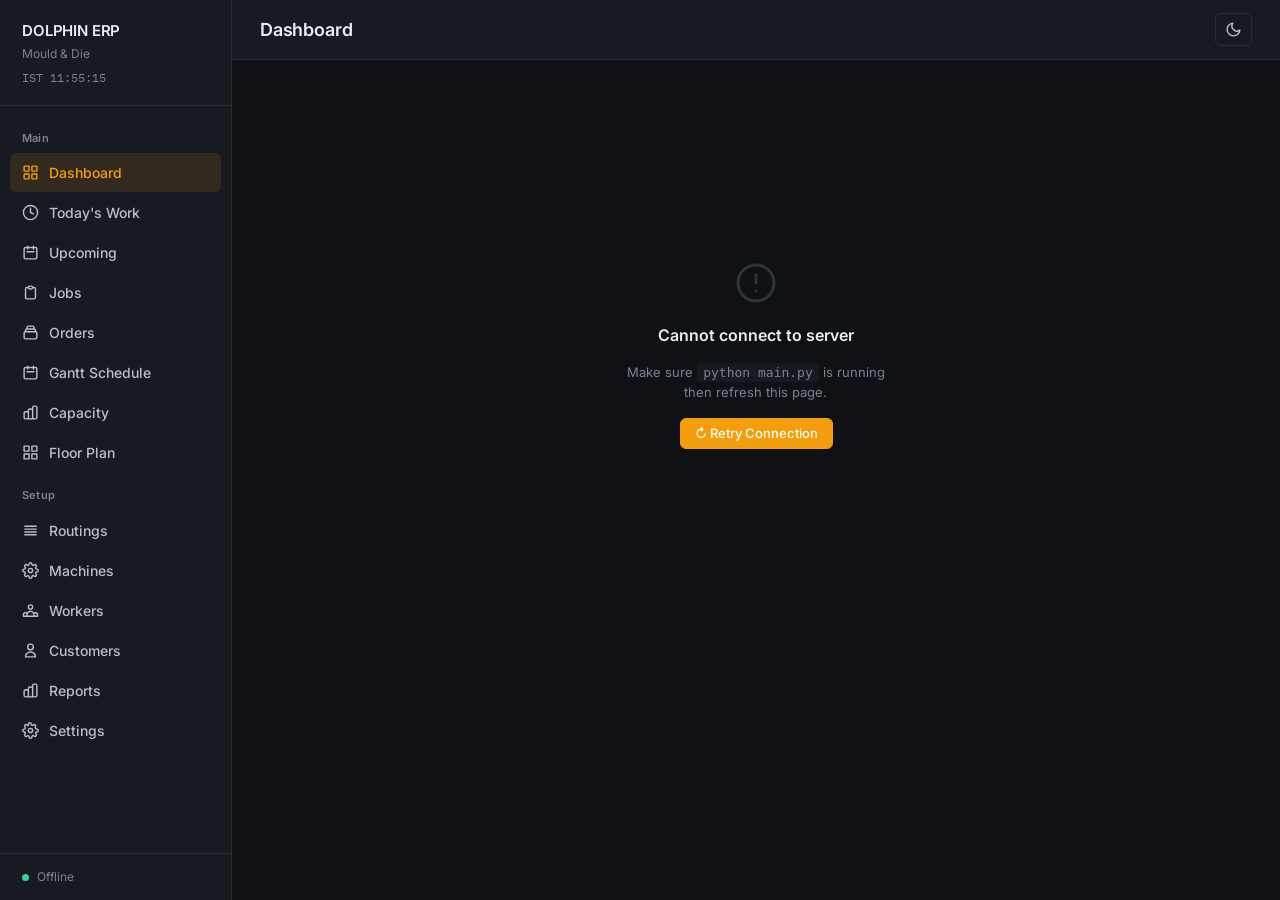
==== dolphin/index.html @ ac8200f9 "Updated app to multi files" ====
<!DOCTYPE html>
<html lang="en" data-theme="dark">
<head>
<meta charset="UTF-8">
<meta name="viewport" content="width=device-width, initial-scale=1.0, viewport-fit=cover">
<title>Dolphin ERP</title>
<script>
(function(){
  try {
    var p = JSON.parse(localStorage.getItem("dolphin-prefs") || "null");
    if (!p) { var t = localStorage.getItem("dolphin-theme"); if (t) p = {theme:t}; }
    if (p) {
      if (p.theme)     document.documentElement.setAttribute("data-theme", p.theme);
      if (p.fontScale) document.documentElement.setAttribute("data-font-scale", p.fontScale);
      if (p.density)   document.documentElement.setAttribute("data-density", p.density);
    }
  } catch(e) {}
})();
</script>
<link rel="preconnect" href="https://fonts.googleapis.com">
<link href="https://fonts.googleapis.com/css2?family=IBM+Plex+Mono:wght@400;500;600&family=Inter:wght@400;500;600;700&display=swap" rel="stylesheet">
<link rel="stylesheet" href="css/app.css">
</head>
<body>

<aside class="sidebar">
  <div class="logo">
    <div class="logo-title">DOLPHIN ERP</div>
    <div class="logo-sub">Mould &amp; Die</div>
    <div class="logo-tz" id="istClock">IST --:--:--</div>
  </div>
  <nav>
    <div class="nav-group">Main</div>
    <div class="nav-item" data-page="dashboard" onclick="navigate('/dashboard')"><svg fill="none" stroke="currentColor" viewBox="0 0 24 24"><rect x="3" y="3" width="7" height="7" rx="1" stroke-width="2"/><rect x="14" y="3" width="7" height="7" rx="1" stroke-width="2"/><rect x="3" y="14" width="7" height="7" rx="1" stroke-width="2"/><rect x="14" y="14" width="7" height="7" rx="1" stroke-width="2"/></svg>Dashboard</div>
    <div class="nav-item" data-page="today" onclick="navigate('/today')"><svg fill="none" stroke="currentColor" viewBox="0 0 24 24"><circle cx="12" cy="12" r="10" stroke-width="2"/><path stroke-linecap="round" stroke-linejoin="round" stroke-width="2" d="M12 6v6l4 2"/></svg>Today's Work</div>
    <div class="nav-item" data-page="upcoming" onclick="navigate('/upcoming')"><svg fill="none" stroke="currentColor" viewBox="0 0 24 24"><path stroke-linecap="round" stroke-linejoin="round" stroke-width="2" d="M8 7V3m8 4V3m-9 8h10M5 21h14a2 2 0 002-2V7a2 2 0 00-2-2H5a2 2 0 00-2 2v12a2 2 0 002 2z"/></svg>Upcoming</div>
    <div class="nav-item" data-page="jobs" onclick="navigate('/jobs')"><svg fill="none" stroke="currentColor" viewBox="0 0 24 24"><path stroke-linecap="round" stroke-linejoin="round" stroke-width="2" d="M9 5H7a2 2 0 00-2 2v12a2 2 0 002 2h10a2 2 0 002-2V7a2 2 0 00-2-2h-2M9 5a2 2 0 002 2h2a2 2 0 002-2M9 5a2 2 0 012-2h2a2 2 0 012 2"/></svg>Jobs</div>
    <div class="nav-item" data-page="orders" onclick="navigate('/orders')"><svg fill="none" stroke="currentColor" viewBox="0 0 24 24"><path stroke-linecap="round" stroke-linejoin="round" stroke-width="2" d="M19 11H5m14 0a2 2 0 012 2v6a2 2 0 01-2 2H5a2 2 0 01-2-2v-6a2 2 0 012-2m14 0V9a2 2 0 00-2-2M5 11V9a2 2 0 012-2m0 0V5a2 2 0 012-2h6a2 2 0 012 2v2M7 7h10"/></svg>Orders</div>
    <div class="nav-item" data-page="schedule" onclick="navigate('/schedule')"><svg fill="none" stroke="currentColor" viewBox="0 0 24 24"><path stroke-linecap="round" stroke-linejoin="round" stroke-width="2" d="M8 7V3m8 4V3m-9 8h10M5 21h14a2 2 0 002-2V7a2 2 0 00-2-2H5a2 2 0 00-2 2v12a2 2 0 002 2z"/></svg>Gantt Schedule</div>
    <div class="nav-item" data-page="capacity" onclick="navigate('/capacity')"><svg fill="none" stroke="currentColor" viewBox="0 0 24 24"><path stroke-linecap="round" stroke-linejoin="round" stroke-width="2" d="M9 19v-6a2 2 0 00-2-2H5a2 2 0 00-2 2v6a2 2 0 002 2h2a2 2 0 002-2zm0 0V9a2 2 0 012-2h2a2 2 0 012 2v10m-6 0a2 2 0 002 2h2a2 2 0 002-2m0 0V5a2 2 0 012-2h2a2 2 0 012 2v14a2 2 0 01-2 2h-2a2 2 0 01-2-2z"/></svg>Capacity</div>
    <div class="nav-item" data-page="floorplan" onclick="navigate('/floorplan')"><svg fill="none" stroke="currentColor" viewBox="0 0 24 24"><path stroke-linecap="round" stroke-linejoin="round" stroke-width="2" d="M3 3h7v7H3zM14 3h7v7h-7zM14 14h7v7h-7zM3 14h7v7H3z"/></svg>Floor Plan</div>
    <div class="nav-group">Setup</div>
    <div class="nav-item" data-page="routings" onclick="navigate('/routings')"><svg fill="none" stroke="currentColor" viewBox="0 0 24 24"><path stroke-linecap="round" stroke-linejoin="round" stroke-width="2" d="M4 6h16M4 10h16M4 14h16M4 18h16"/></svg>Routings</div>
    <div class="nav-item" data-page="machines" onclick="navigate('/machines')"><svg fill="none" stroke="currentColor" viewBox="0 0 24 24"><circle cx="12" cy="12" r="3" stroke-width="2"/><path stroke-linecap="round" stroke-linejoin="round" stroke-width="2" d="M19.4 15a1.65 1.65 0 00.33 1.82l.06.06a2 2 0 010 2.83 2 2 0 01-2.83 0l-.06-.06a1.65 1.65 0 00-1.82-.33 1.65 1.65 0 00-1 1.51V21a2 2 0 01-4 0v-.09A1.65 1.65 0 009 19.4a1.65 1.65 0 00-1.82.33l-.06.06a2 2 0 01-2.83-2.83l.06-.06A1.65 1.65 0 004.68 15a1.65 1.65 0 00-1.51-1H3a2 2 0 010-4h.09A1.65 1.65 0 004.6 9a1.65 1.65 0 00-.33-1.82l-.06-.06a2 2 0 012.83-2.83l.06.06A1.65 1.65 0 009 4.68a1.65 1.65 0 001-1.51V3a2 2 0 014 0v.09a1.65 1.65 0 001 1.51 1.65 1.65 0 001.82-.33l.06-.06a2 2 0 012.83 2.83l-.06.06A1.65 1.65 0 0019.4 9a1.65 1.65 0 001.51 1H21a2 2 0 010 4h-.09a1.65 1.65 0 00-1.51 1z"/></svg>Machines</div>
    <div class="nav-item" data-page="workers" onclick="navigate('/workers')"><svg fill="none" stroke="currentColor" viewBox="0 0 24 24"><path stroke-linecap="round" stroke-linejoin="round" stroke-width="2" d="M17 20h5v-2a3 3 0 00-5.356-1.857M17 20H7m10 0v-2c0-.656-.126-1.283-.356-1.857M7 20H2v-2a3 3 0 015.356-1.857M7 20v-2c0-.656.126-1.283.356-1.857m0 0a5.002 5.002 0 019.288 0M15 7a3 3 0 11-6 0 3 3 0 016 0z"/></svg>Workers</div>
    <div class="nav-item" data-page="customers" onclick="navigate('/customers')"><svg fill="none" stroke="currentColor" viewBox="0 0 24 24"><path stroke-linecap="round" stroke-linejoin="round" stroke-width="2" d="M16 7a4 4 0 11-8 0 4 4 0 018 0zM12 14a7 7 0 00-7 7h14a7 7 0 00-7-7z"/></svg>Customers</div>
    <div class="nav-item" data-page="reports" onclick="navigate('/reports')"><svg fill="none" stroke="currentColor" viewBox="0 0 24 24"><path stroke-linecap="round" stroke-linejoin="round" stroke-width="2" d="M9 19v-6a2 2 0 00-2-2H5a2 2 0 00-2 2v6a2 2 0 002 2h2a2 2 0 002-2zm0 0V9a2 2 0 012-2h2a2 2 0 012 2v10m-6 0a2 2 0 002 2h2a2 2 0 002-2m0 0V5a2 2 0 012-2h2a2 2 0 012 2v14a2 2 0 01-2 2h-2a2 2 0 01-2-2z"/></svg>Reports</div>
    <div class="nav-item" data-page="settings" onclick="navigate('/settings')"><svg fill="none" stroke="currentColor" viewBox="0 0 24 24"><circle cx="12" cy="12" r="3" stroke-width="2"/><path stroke-linecap="round" stroke-linejoin="round" stroke-width="2" d="M19.4 15a1.65 1.65 0 00.33 1.82l.06.06a2 2 0 01-2.83 2.83l-.06-.06a1.65 1.65 0 00-1.82-.33 1.65 1.65 0 00-1 1.51V21a2 2 0 01-4 0v-.09A1.65 1.65 0 009 19.4a1.65 1.65 0 00-1.82.33l-.06.06a2 2 0 01-2.83-2.83l.06-.06A1.65 1.65 0 004.68 15a1.65 1.65 0 00-1.51-1H3a2 2 0 010-4h.09A1.65 1.65 0 004.6 9a1.65 1.65 0 00-.33-1.82l-.06-.06a2 2 0 012.83-2.83l.06.06A1.65 1.65 0 009 4.68V3a2 2 0 014 0v.09a1.65 1.65 0 001 1.51 1.65 1.65 0 001.82-.33l.06-.06a2 2 0 012.83 2.83l-.06.06A1.65 1.65 0 0019.4 9a1.65 1.65 0 001.51 1H21a2 2 0 010 4h-.09a1.65 1.65 0 00-1.51 1z"/></svg>Settings</div>
  </nav>
  <div class="sidebar-foot">
    <div class="status-row"><span class="dot" id="statusDot"></span><span id="serverStatus">Connecting...</span></div>
  </div>
</aside>

<main class="main">
  <div class="topbar">
    <div style="display:flex;align-items:center;min-width:0;gap:4px">
      <button class="menu-btn" id="menuBtn" aria-label="Open menu">
        <svg fill="none" stroke="currentColor" viewBox="0 0 24 24"><path stroke-linecap="round" stroke-linejoin="round" stroke-width="2" d="M4 6h16M4 12h16M4 18h16"/></svg>
      </button>
      <div class="topbar-title" id="pageTitle">Dashboard</div>
    </div>
    <div style="display:flex;align-items:center;gap:8px;flex-shrink:0">
      <div class="topbar-actions" id="topbarActions"></div>
      <button class="theme-toggle" id="themeToggle" aria-label="Toggle theme">
        <svg id="themeIconSun" fill="none" stroke="currentColor" viewBox="0 0 24 24" style="display:none"><circle cx="12" cy="12" r="4" stroke-width="2"/><path stroke-linecap="round" stroke-width="2" d="M12 2v2M12 20v2M4.93 4.93l1.41 1.41M17.66 17.66l1.41 1.41M2 12h2M20 12h2M4.93 19.07l1.41-1.41M17.66 6.34l1.41-1.41"/></svg>
        <svg id="themeIconMoon" fill="none" stroke="currentColor" viewBox="0 0 24 24"><path stroke-linecap="round" stroke-linejoin="round" stroke-width="2" d="M21 12.79A9 9 0 1 1 11.21 3 7 7 0 0 0 21 12.79z"/></svg>
      </button>
    </div>
  </div>
  <div class="content" id="content"><div class="page-loading"><div class="spinner"></div></div></div>
</main>

<nav id="bottomNav"></nav>
<div class="sidebar-backdrop" id="sidebarBackdrop"></div>

<div class="modal-overlay" id="modalOverlay">
  <div class="modal" id="modal">
    <div class="modal-hdr"><div class="modal-title" id="modalTitle"></div><button class="modal-close" onclick="closeModal()">&#x2715;</button></div>
    <div class="modal-body" id="modalBody"></div>
    <div class="modal-footer" id="modalFooter"></div>
  </div>
</div>

<div class="confirm-overlay" id="confirmOverlay">
  <div class="confirm-box">
    <div class="confirm-msg" id="confirmMsg"></div>
    <div class="confirm-actions">
      <button class="btn btn-ghost" onclick="confirmResolve(false)">Cancel</button>
      <button class="btn btn-danger" id="confirmOkBtn" onclick="confirmResolve(true)">Delete</button>
    </div>
  </div>
</div>

<div id="toast"></div>

<!-- Foundation -->
<script src="js/api.js"></script>
<script src="js/utils.js"></script>
<script src="js/router.js"></script>

<!-- Pages -->
<script src="js/pages/dashboard.js"></script>
<script src="js/pages/today.js"></script>
<script src="js/pages/upcoming.js"></script>
<script src="js/pages/jobs.js"></script>
<script src="js/pages/orders.js"></script>
<script src="js/pages/schedule.js"></script>
<script src="js/pages/capacity.js"></script>
<script src="js/pages/floorplan.js"></script>
<script src="js/pages/routings.js"></script>
<script src="js/pages/machines.js"></script>
<script src="js/pages/workers.js"></script>
<script src="js/pages/customers.js"></script>
<script src="js/pages/reports.js"></script>
<script src="js/pages/settings.js"></script>
<script src="js/pages/routing_stats.js"></script>

<!-- Full-page editors -->
<script src="js/editors/routing_editor.js"></script>
<script src="js/editors/order_editor.js"></script>

<!-- App bootstrap (last) -->
<script src="js/app.js"></script>

</body>
</html>
---- dolphin/css/app.css ----
/* Dolphin ERP — Main Stylesheet
   Extracted from index.html for cleaner file structure
*/
/* ============================================================
   DOLPHIN ERP — Design system
   Light + dark themes, balanced density, accessible sizing.
   Toggle via [data-theme="light"|"dark"] on <html>.
   ============================================================ */

/* DARK (default) */
:root,
:root[data-theme="dark"]{
  --bg:#0f1115;
  --surface:#171a21;
  --card:#1c2029;
  --card-hover:#222732;
  --border:#262b36;
  --border-strong:#363c4a;
  --text:#e9ecf3;
  --text-soft:#b9bfcd;
  --muted:#7a8295;
  --accent:#f59e0b;
  --accent-soft:rgba(245,158,11,.12);
  --accent-hover:#fbbf24;
  --green:#34d399;
  --green-soft:rgba(52,211,153,.12);
  --red:#f87171;
  --red-soft:rgba(248,113,113,.12);
  --amber:#fbbf24;
  --amber-soft:rgba(251,191,36,.12);
  --shadow-sm:0 1px 2px rgba(0,0,0,.3);
  --shadow-md:0 4px 12px rgba(0,0,0,.35);
  --shadow-lg:0 16px 40px rgba(0,0,0,.55);
  --row-hover:rgba(255,255,255,.03);
}

/* LIGHT */
:root[data-theme="light"]{
  --bg:#f6f7f9;
  --surface:#ffffff;
  --card:#ffffff;
  --card-hover:#f7f8fa;
  --border:#e5e7eb;
  --border-strong:#d1d5db;
  --text:#1d2128;
  --text-soft:#3f4654;
  --muted:#7a8295;
  --accent:#d97706;
  --accent-soft:rgba(217,119,6,.10);
  --accent-hover:#b45309;
  --green:#059669;
  --green-soft:rgba(5,150,105,.10);
  --red:#dc2626;
  --red-soft:rgba(220,38,38,.08);
  --amber:#d97706;
  --amber-soft:rgba(217,119,6,.10);
  --shadow-sm:0 1px 2px rgba(15,23,42,.04);
  --shadow-md:0 4px 12px rgba(15,23,42,.06);
  --shadow-lg:0 16px 40px rgba(15,23,42,.12);
  --row-hover:rgba(15,23,42,.025);
}

/* Common */
:root{
  --mono:'IBM Plex Mono',ui-monospace,SFMono-Regular,Menlo,monospace;
  --sans:-apple-system,BlinkMacSystemFont,'Inter','IBM Plex Sans',
         'Segoe UI',Roboto,sans-serif;
  --r-sm:6px; --r-md:8px; --r-lg:10px; --r-xl:14px;
  /* User-adjustable scaling (overridable via [data-font-scale] / [data-density]) */
  --fs-scale:1;          /* font size multiplier */
  --sp-scale:1;          /* spacing/padding multiplier */
  --fs-base:15px;        /* base font, scaled below */
  /* Aliases for legacy class names that still reference these */
  --accent2:var(--accent);
  --orange:var(--accent);
  --purple:var(--accent);
  --border2:var(--border-strong);
}
:root[data-font-scale="small"]   { --fs-scale:.92 }
:root[data-font-scale="default"] { --fs-scale:1 }
:root[data-font-scale="large"]   { --fs-scale:1.10 }
:root[data-font-scale="xlarge"]  { --fs-scale:1.22 }
:root[data-density="compact"]    { --sp-scale:.85 }
:root[data-density="comfortable"]{ --sp-scale:1 }
:root[data-density="spacious"]   { --sp-scale:1.18 }

*{box-sizing:border-box;margin:0;padding:0}
html,body{height:100%}
body{
  background:var(--bg);
  color:var(--text);
  font-family:var(--sans);
  font-size:calc(var(--fs-base) * var(--fs-scale));
  line-height:1.5;
  min-height:100vh;
  display:flex;
  -webkit-font-smoothing:antialiased;
  -moz-osx-font-smoothing:grayscale;
  text-rendering:optimizeLegibility;
}
/* ===================== SIDEBAR ===================== */
.sidebar{
  width:232px;min-height:100vh;
  background:var(--surface);border-right:1px solid var(--border);
  display:flex;flex-direction:column;
  position:fixed;top:0;left:0;bottom:0;z-index:100;
  transition:transform .22s ease;
}
.logo{padding:20px 22px 18px;border-bottom:1px solid var(--border)}
.logo-title{font-family:var(--sans);font-size:15px;font-weight:600;color:var(--text);letter-spacing:-.01em}
.logo-sub{font-size:12px;color:var(--muted);margin-top:2px}
.logo-tz{font-size:12px;color:var(--muted);font-family:var(--mono);margin-top:6px}
nav{padding:10px 10px;flex:1;overflow-y:auto}
.nav-group{
  font-size:11px;font-weight:600;color:var(--muted);
  padding:14px 12px 6px;letter-spacing:.02em;
}
.nav-item{
  display:flex;align-items:center;gap:10px;
  padding:9px 12px;margin:1px 0;border-radius:var(--r-sm);
  cursor:pointer;color:var(--text-soft);
  transition:background .15s, color .15s;
  font-size:14px;font-weight:500;user-select:none;
  border-left:none;
}
.nav-item:hover{background:var(--row-hover);color:var(--text)}
.nav-item.active{background:var(--accent-soft);color:var(--accent)}
.nav-item svg{width:17px;height:17px;flex-shrink:0;stroke-width:1.8}
.sidebar-foot{padding:14px 22px;border-top:1px solid var(--border);flex-shrink:0}
.status-row{display:flex;align-items:center;gap:8px;font-size:12px;color:var(--muted)}
.dot{width:7px;height:7px;border-radius:50%;background:var(--green);animation:pulse 2s infinite}
@keyframes pulse{0%,100%{opacity:1}50%{opacity:.4}}

/* Hamburger (mobile only) */
.menu-btn{
  display:none;background:none;border:none;color:var(--text);
  padding:8px;border-radius:var(--r-sm);cursor:pointer;margin-right:4px;
}
.menu-btn:hover{background:var(--row-hover)}
.menu-btn svg{width:22px;height:22px}
.sidebar-backdrop{
  display:none;position:fixed;inset:0;background:rgba(0,0,0,.45);
  z-index:90;backdrop-filter:blur(2px);
}
.sidebar-backdrop.open{display:block}
/* ===================== MAIN ===================== */
.main{margin-left:232px;flex:1;display:flex;flex-direction:column;min-width:0}
.topbar{
  min-height:60px;background:var(--surface);
  border-bottom:1px solid var(--border);
  display:flex;align-items:center;justify-content:space-between;
  padding:0 28px;position:sticky;top:0;z-index:50;gap:14px;
  flex-wrap:nowrap;
}
.topbar-title{font-size:18px;font-weight:600;letter-spacing:-.01em;white-space:nowrap}
.topbar-actions{display:flex;gap:8px;align-items:center;flex-shrink:0}
.theme-toggle{
  background:transparent;border:1px solid var(--border);
  color:var(--text-soft);padding:7px 9px;border-radius:var(--r-sm);
  cursor:pointer;display:inline-flex;align-items:center;
  transition:background .15s,color .15s;
}
.theme-toggle:hover{background:var(--row-hover);color:var(--text)}
.theme-toggle svg{width:17px;height:17px}
.content{padding:24px 28px 40px;flex:1;min-width:0}

/* ===================== STATS ===================== */
.stats-grid{
  display:grid;grid-template-columns:repeat(auto-fit,minmax(220px,1fr));
  gap:14px;margin-bottom:22px;
}
.stat-card{
  background:var(--card);border:1px solid var(--border);
  border-radius:var(--r-lg);padding:18px 20px;
  box-shadow:var(--shadow-sm);
}
.stat-label{
  font-size:13px;font-weight:500;color:var(--muted);
  margin-bottom:8px;letter-spacing:0;text-transform:none;
}
.stat-value{
  font-family:var(--sans);font-size:28px;font-weight:600;
  letter-spacing:-.02em;line-height:1.1;
}
.stat-sub{font-size:12px;color:var(--muted);margin-top:4px}

/* ===================== CARD ===================== */
.card{
  background:var(--card);border:1px solid var(--border);
  border-radius:var(--r-lg);overflow:hidden;
  box-shadow:var(--shadow-sm);
}
.card-hdr{
  display:flex;align-items:center;justify-content:space-between;
  padding:16px 20px;border-bottom:1px solid var(--border);gap:12px;
}
.card-title{font-size:15px;font-weight:600;white-space:nowrap;letter-spacing:-.005em}
.card-body{padding:20px}

/* ===================== BUTTONS ===================== */
.btn{
  display:inline-flex;align-items:center;gap:6px;
  padding:8px 14px;border-radius:var(--r-sm);
  font-size:13px;font-weight:500;cursor:pointer;border:1px solid transparent;
  transition:background .15s,border-color .15s,color .15s,transform .05s;
  font-family:var(--sans);white-space:nowrap;user-select:none;line-height:1;
}
.btn:active{transform:translateY(1px)}
.btn-primary{background:var(--accent);color:#fff;border-color:var(--accent)}
.btn-primary:hover{background:var(--accent-hover);border-color:var(--accent-hover)}
.btn-secondary{background:var(--surface);color:var(--text);border-color:var(--border)}
.btn-secondary:hover{background:var(--card-hover);border-color:var(--border-strong)}
.btn-danger{background:var(--red-soft);color:var(--red);border-color:transparent}
.btn-danger:hover{background:var(--red);color:#fff}
.btn-success{background:var(--green-soft);color:var(--green);border-color:transparent}
.btn-success:hover{background:var(--green);color:#fff}
.btn-ghost{background:transparent;color:var(--text-soft);border-color:var(--border)}
.btn-ghost:hover{background:var(--row-hover);color:var(--text)}
.btn-icon{padding:7px 9px}
.btn svg{width:14px;height:14px}
/* ===================== JOBS TABLE =====================
   Header is a flex row using the same .jcol-* classes as data rows,
   so columns line up perfectly. On narrow screens the whole thing
   horizontally scrolls inside .jobs-scroll, never bleeds past viewport. */
.jobs-scroll{width:100%;overflow-x:auto;-webkit-overflow-scrolling:touch}
.jobs-scroll::-webkit-scrollbar{height:8px}
.jobs-scroll::-webkit-scrollbar-thumb{background:var(--border-strong);border-radius:4px}
.jobs-table{width:100%;min-width:1130px;border-collapse:collapse}
.jobs-thead-row{
  display:flex;align-items:center;
  padding:12px 16px;
  border-bottom:1px solid var(--border);
  background:var(--card);
  position:sticky;top:0;z-index:5;
  font-size:13px;font-weight:600;color:var(--muted);
}
.jobs-thead-row .jcol{padding-right:14px}
.jobs-table tbody{display:block}
.jobs-table tr{display:block}
.jobs-table td{display:block;padding:0;border-bottom:1px solid var(--border)}
/* Customers uses standard table layout */
#customersTable{display:table;width:100%;border-collapse:collapse}
#customersTable thead{display:table-header-group}
#customersTable tbody{display:table-row-group}
#customersTable tr{display:table-row}
#customersTable td,#customersTable th{display:table-cell;padding:11px 14px;border-bottom:1px solid var(--border);vertical-align:middle;font-size:14px}
#customersTable th{font-size:12px;font-weight:600;color:var(--muted);background:var(--card)}
#customersTable tr:hover td{background:var(--row-hover)}
.job-main-row{
  display:flex;align-items:center;padding:13px 16px;gap:0;
  cursor:pointer;transition:background .12s;width:100%;
}
.job-main-row:hover{background:var(--row-hover)}
.job-main-row.expanded{background:var(--accent-soft)}
.jcol{
  overflow:hidden;text-overflow:ellipsis;white-space:nowrap;
  padding-right:14px;font-size:14px;flex-shrink:0;
}
.jcol-num{flex:0 0 130px;font-weight:500}
.jcol-cust{flex:0 0 140px}
.jcol-prod{flex:0 0 90px;color:var(--text-soft)}
.jcol-due{flex:0 0 100px;color:var(--text-soft)}
.jcol-status{flex:0 0 100px}
.jcol-price{flex:0 0 90px;font-variant-numeric:tabular-nums}
.jcol-cr{flex:0 0 100px}
.jcol-prog{flex:1 1 90px;min-width:80px}
.jcol-actions{flex:0 0 230px;padding-right:0;text-align:right}
.jcol-actions .btn{padding:6px 10px;font-size:13px}
.jcol-actions .btn-icon{padding:6px 8px}
.expand-icon{
  width:18px;height:18px;flex-shrink:0;color:var(--muted);
  transition:transform .2s;margin-right:10px;
}
.expand-icon.open{transform:rotate(90deg);color:var(--accent)}

/* ===================== JOB DETAIL ===================== */
.job-detail-panel{
  background:var(--surface);border-top:1px solid var(--border);
  padding:18px 22px;display:none;
}
.job-detail-panel.open{display:block}
.detail-grid{display:grid;grid-template-columns:repeat(4,1fr);gap:16px;margin-bottom:16px}
.detail-item .dl{
  font-size:12px;font-weight:500;color:var(--muted);
  margin-bottom:4px;letter-spacing:0;text-transform:none;
}
.detail-item .dv{font-size:14px}

/* ===================== OPS TIMELINE ===================== */
.ops-timeline{display:flex;flex-direction:column;gap:4px}
.op-line{
  display:grid;grid-template-columns:30px 170px 1fr 170px 110px 90px;
  gap:10px;align-items:center;padding:9px 12px;
  background:var(--card);border:1px solid var(--border);
  border-radius:var(--r-sm);font-size:13px;
}
.op-line.inprog{border-color:var(--accent);background:var(--accent-soft)}
.op-line.paused{border-color:var(--amber);background:var(--amber-soft);opacity:.9}
.op-line.done{opacity:.6}
/* ===================== BADGES ===================== */
.badge{
  display:inline-flex;align-items:center;padding:3px 9px;border-radius:999px;
  font-size:11px;font-weight:600;letter-spacing:.02em;
  text-transform:uppercase;white-space:nowrap;
}
.badge-pending{background:var(--row-hover);color:var(--muted);border:1px solid var(--border)}
.badge-scheduled{background:var(--accent-soft);color:var(--accent)}
.badge-inprog{background:var(--accent-soft);color:var(--accent)}
.badge-done{background:var(--green-soft);color:var(--green)}
.badge-urgent{background:var(--red-soft);color:var(--red)}
.badge-paused{background:var(--amber-soft);color:var(--amber)}
.badge-late{background:var(--red-soft);color:var(--red);border:1px solid var(--red)}
.badge-overdue{background:var(--red);color:#fff;animation:blink 1.6s infinite}
@keyframes blink{0%,100%{opacity:1}50%{opacity:.65}}
.badge-bottleneck{background:var(--amber-soft);color:var(--amber)}

/* ===================== CR BAR + PROGRESS ===================== */
.cr-bar{display:flex;align-items:center;gap:8px}
.cr-track{flex:1;height:4px;background:var(--border);border-radius:999px;overflow:hidden}
.cr-fill{height:100%;border-radius:999px}
.cr-val{font-family:var(--mono);font-size:12px;color:var(--text-soft);min-width:28px;font-variant-numeric:tabular-nums}
.prog-wrap{display:flex;flex-direction:column;gap:3px}
.prog-bar{height:4px;background:var(--border);border-radius:999px;overflow:hidden}
.prog-fill{height:100%;background:var(--green);border-radius:999px;transition:width .3s}

/* ===================== FORMS ===================== */
.form-section{
  font-size:13px;font-weight:600;color:var(--muted);
  padding:16px 0 10px;border-bottom:1px solid var(--border);
  margin-bottom:16px;letter-spacing:0;text-transform:none;
}
.form-section:first-child{padding-top:0}
.form-row{display:grid;gap:14px;margin-bottom:14px}
.form-row.cols-2{grid-template-columns:1fr 1fr}
.form-row.cols-3{grid-template-columns:1fr 1fr 1fr}
.form-row.cols-1{grid-template-columns:1fr}
.form-group{display:flex;flex-direction:column;gap:6px}
.fld-label{font-size:13px;font-weight:500;color:var(--text-soft)}
.fld-label span{color:var(--red);margin-left:2px}
input,select,textarea{
  background:var(--surface);border:1px solid var(--border);
  border-radius:var(--r-sm);color:var(--text);
  padding:9px 12px;font-size:14px;font-family:var(--sans);
  outline:none;transition:border-color .15s,box-shadow .15s;width:100%;
}
input:focus,select:focus,textarea:focus{
  border-color:var(--accent);
  box-shadow:0 0 0 3px var(--accent-soft);
}
input[type=number]{-moz-appearance:textfield}
input::placeholder,textarea::placeholder{color:var(--muted)}
select option{background:var(--card);color:var(--text)}
textarea{resize:vertical;min-height:64px;line-height:1.5}
.checkbox-row{
  display:flex;align-items:center;gap:10px;
  padding:10px 14px;background:var(--surface);
  border:1px solid var(--border);border-radius:var(--r-sm);
  cursor:pointer;font-size:14px;
}
.checkbox-row input[type=checkbox]{
  width:16px;height:16px;accent-color:var(--accent);
  cursor:pointer;flex-shrink:0;
}
.info-hint{
  font-size:13px;color:var(--text-soft);
  padding:10px 12px;background:var(--accent-soft);
  border:1px solid transparent;border-radius:var(--r-sm);line-height:1.5;
}
/* ===================== MODAL ===================== */
.modal-overlay{
  display:none;position:fixed;inset:0;
  background:rgba(0,0,0,.55);z-index:1000;
  align-items:center;justify-content:center;backdrop-filter:blur(6px);
}
.modal-overlay.open{display:flex}
.modal{
  background:var(--card);border:1px solid var(--border);
  border-radius:var(--r-xl);width:760px;max-width:97vw;max-height:94vh;
  display:flex;flex-direction:column;box-shadow:var(--shadow-lg);
}
.modal-lg{width:880px}
.modal-hdr{
  display:flex;align-items:center;justify-content:space-between;
  padding:18px 22px;border-bottom:1px solid var(--border);flex-shrink:0;
}
.modal-title{font-size:16px;font-weight:600;letter-spacing:-.005em}
.modal-close{
  background:none;border:none;color:var(--muted);
  cursor:pointer;padding:6px 9px;border-radius:var(--r-sm);
  font-size:18px;line-height:1;
}
.modal-close:hover{color:var(--text);background:var(--row-hover)}
.modal-body{padding:22px;overflow-y:auto;flex:1}
.modal-footer{
  padding:14px 22px;border-top:1px solid var(--border);
  display:flex;justify-content:flex-end;gap:10px;flex-shrink:0;
}

/* ===================== OP OVERRIDE TABLE ===================== */
.op-ov-table{width:100%;border-collapse:collapse;font-size:13px}
.op-ov-table th{
  font-size:12px;font-weight:600;color:var(--muted);
  padding:8px 10px;border-bottom:1px solid var(--border);
  text-align:left;white-space:nowrap;letter-spacing:0;text-transform:none;
}
.op-ov-table td{padding:7px 10px;border-bottom:1px solid var(--border);vertical-align:middle}
.op-ov-table tr:last-child td{border-bottom:none}
.op-ov-table tr.excluded td{opacity:.4}
.op-ov-table input[type=number]{width:78px;padding:5px 7px;font-size:13px}
.op-ov-table input[type=checkbox]{width:15px;height:15px;accent-color:var(--accent)}

/* ===================== ROUTING EDITOR ===================== */
.op-ed-row{
  display:grid;grid-template-columns:30px 30px 1fr 180px 78px 78px 44px 30px;
  gap:6px;align-items:center;padding:8px 0;
  border-bottom:1px solid var(--border);
}
.op-ed-row.hdr{
  font-size:12px;color:var(--muted);font-weight:600;
  letter-spacing:0;text-transform:none;padding-bottom:10px;
}
.op-ed-row input,.op-ed-row select{padding:6px 8px;font-size:13px}
.op-ed-seq{font-family:var(--mono);font-size:12px;color:var(--muted);text-align:center}
.op-ed-arrows{display:flex;flex-direction:column;gap:1px}
.op-ed-arrows button{
  background:none;border:none;color:var(--muted);
  cursor:pointer;padding:1px 4px;font-size:11px;
  line-height:1;border-radius:3px;
}
.op-ed-arrows button:hover{color:var(--text);background:var(--row-hover)}
.op-rm{
  background:none;border:none;color:var(--muted);
  cursor:pointer;padding:4px;border-radius:var(--r-sm);font-size:14px;
}
.op-rm:hover{color:var(--red);background:var(--red-soft)}

/* ===================== GANTT / TODAY / HEATMAP ===================== */
#ganttWrap{
  overflow:auto;background:var(--surface);
  border-radius:var(--r-md);border:1px solid var(--border);max-height:560px;
}
.today-machine-block{margin-bottom:18px}
.today-machine-title{
  font-size:14px;font-weight:600;color:var(--text);
  padding:12px 18px;background:var(--surface);
  border:1px solid var(--border);border-radius:var(--r-md) var(--r-md) 0 0;
  display:flex;align-items:center;justify-content:space-between;
  letter-spacing:0;text-transform:none;
}
.today-machine-title .opcount{font-weight:500;color:var(--muted);font-size:13px}
.today-op-row{
  display:flex;flex-wrap:wrap;align-items:flex-start;gap:14px 16px;
  padding:14px 18px;
  border:1px solid var(--border);border-top:none;background:var(--card);
  font-size:14px;
}
.today-op-row:last-child{border-radius:0 0 var(--r-md) var(--r-md)}
.today-op-row.overdue{background:var(--red-soft);border-color:var(--red)}
.today-op-row.inprog{background:var(--accent-soft);border-color:var(--accent)}
.today-op-row.paused{background:var(--amber-soft);border-color:var(--amber)}
.today-op-info{flex:1 1 280px;min-width:0}
.today-op-time{
  flex:0 0 auto;font-size:13px;color:var(--text-soft);
  font-family:var(--mono);font-variant-numeric:tabular-nums;line-height:1.5;
}
.today-op-status{flex:0 0 auto}
.today-op-actions{flex:0 0 auto;display:flex;gap:6px;flex-wrap:wrap}
.today-op-title{
  display:flex;flex-wrap:wrap;align-items:center;gap:8px;margin-bottom:5px;
}
.today-op-title .jobnum{
  font-family:var(--mono);font-size:13px;color:var(--accent);font-weight:500;
}
.today-op-title .opname{font-size:14px;font-weight:500}
.today-op-meta{font-size:13px;color:var(--muted);line-height:1.5}
.today-op-meta .worker{color:var(--accent)}
.today-op-started{font-size:12px;color:var(--green);margin-top:4px}

.hm-table{border-collapse:collapse}
.hm-table th{
  font-size:12px;font-weight:600;color:var(--muted);
  padding:8px 6px;text-align:center;white-space:nowrap;
  letter-spacing:0;text-transform:none;
}
.hm-table td{padding:3px}
.hm-cell{
  width:46px;height:46px;border-radius:var(--r-sm);
  display:flex;align-items:center;justify-content:center;
  font-family:var(--mono);font-size:11px;cursor:default;
  transition:opacity .15s;
}
.hm-cell:hover{opacity:.8}

/* ===================== TOAST ===================== */
#toast{
  position:fixed;bottom:24px;right:24px;
  background:var(--card);border:1px solid var(--border-strong);
  border-radius:var(--r-md);padding:13px 18px;font-size:14px;
  box-shadow:var(--shadow-lg);transform:translateY(80px);opacity:0;
  transition:all .25s;z-index:9999;max-width:340px;pointer-events:none;
}
#toast.show{transform:translateY(0);opacity:1}
#toast.success{border-color:var(--green)}
#toast.error{border-color:var(--red)}

/* ===================== CONFIRM ===================== */
.confirm-overlay{
  display:none;position:fixed;inset:0;background:rgba(0,0,0,.55);
  z-index:2000;align-items:center;justify-content:center;backdrop-filter:blur(4px);
}
.confirm-overlay.open{display:flex}
.confirm-box{
  background:var(--card);border:1px solid var(--border);
  border-radius:var(--r-xl);padding:26px;width:360px;box-shadow:var(--shadow-lg);
}
.confirm-msg{font-size:15px;margin-bottom:22px;line-height:1.5}
.confirm-actions{display:flex;justify-content:flex-end;gap:10px}

/* ===================== DATETIME ===================== */
.dt-field{
  display:flex;gap:0;background:var(--surface);
  border:1px solid var(--border);border-radius:var(--r-sm);
  overflow:hidden;transition:border-color .15s,box-shadow .15s;width:100%;
}
.dt-field:focus-within{
  border-color:var(--accent);box-shadow:0 0 0 3px var(--accent-soft);
}
.dt-field input[type=date],.dt-field input[type=time]{
  background:transparent;border:none;border-radius:0;outline:none;
  padding:9px 12px;font-size:14px;color:var(--text);font-family:var(--mono);
  box-shadow:none;
}
.dt-field input[type=date]{flex:1;min-width:0;border-right:1px solid var(--border)}
.dt-field input[type=time]{width:100px;flex-shrink:0}
.dt-field input[type=date]:focus,.dt-field input[type=time]:focus{box-shadow:none}
.dt-field input::-webkit-calendar-picker-indicator{filter:invert(0.5);cursor:pointer;opacity:.6}
:root[data-theme="light"] .dt-field input::-webkit-calendar-picker-indicator{filter:none}
.dt-field input::-webkit-calendar-picker-indicator:hover{opacity:1}

/* ===================== VALIDATION ===================== */
.field-err{font-size:12px;color:var(--red);margin-top:4px;display:none}
.field-err.show{display:block}
input.invalid,select.invalid,textarea.invalid{
  border-color:var(--red)!important;background:var(--red-soft);
}
input.valid,select.valid{border-color:var(--green)}

/* ===================== MISC ===================== */
.btn-loading{opacity:.7;pointer-events:none;cursor:not-allowed}
.btn-loading::after{content:' ⏳'}
.gantt-view-btn{
  display:inline-flex;align-items:center;gap:6px;
  padding:7px 13px;font-size:13px;font-weight:500;
  cursor:pointer;border:none;background:transparent;
  color:var(--text-soft);font-family:var(--sans);
  transition:background .15s,color .15s;border-radius:var(--r-sm);
}
.gantt-view-btn:hover{color:var(--text);background:var(--row-hover)}
.gantt-view-btn.active{color:var(--accent);background:var(--accent-soft)}
.empty{text-align:center;padding:40px 28px;color:var(--muted);font-size:14px}
.warn-box{
  display:flex;align-items:flex-start;gap:10px;
  padding:11px 14px;background:var(--red-soft);
  border:1px solid var(--red);border-radius:var(--r-sm);
  font-size:13px;color:var(--red);margin-bottom:14px;line-height:1.5;
}
.mono{font-family:var(--mono);font-variant-numeric:tabular-nums}

/* ===================== SETTINGS / PREFERENCES ===================== */
.pref-row{
  display:flex;align-items:flex-start;justify-content:space-between;
  gap:18px;padding:18px 0;border-bottom:1px solid var(--border);
  flex-wrap:wrap;
}
.pref-row:first-child{padding-top:0}
.pref-row:last-child{border-bottom:none;padding-bottom:0}
.pref-info{flex:1 1 240px;min-width:0}
.pref-label{font-size:15px;font-weight:600;margin-bottom:4px}
.pref-help{font-size:13px;color:var(--muted);line-height:1.5}
.pref-opts{display:inline-flex;background:var(--surface);border:1px solid var(--border);border-radius:var(--r-md);padding:3px;flex-shrink:0;flex-wrap:wrap}
.pref-opt{
  background:transparent;border:none;color:var(--text-soft);
  padding:8px 14px;font-size:13px;font-weight:500;
  border-radius:var(--r-sm);cursor:pointer;font-family:var(--sans);
  transition:background .15s,color .15s;
}
.pref-opt:hover{color:var(--text)}
.pref-opt.active{background:var(--accent);color:#fff}

/* ===================== RESPONSIVE ===================== */
@media (max-width:980px){
  .menu-btn{display:inline-flex}
  .sidebar{transform:translateX(-100%);box-shadow:var(--shadow-lg)}
  .sidebar.open{transform:translateX(0)}
  .main{margin-left:0}
  .topbar{padding:0 16px;height:56px}
  .topbar-title{font-size:17px;overflow:hidden;text-overflow:ellipsis}
  .content{padding:18px 16px 32px}
  .stats-grid{grid-template-columns:repeat(auto-fit,minmax(160px,1fr));gap:10px}
  .stat-card{padding:14px 16px}
  .stat-value{font-size:24px}
  .modal{border-radius:var(--r-md)}
  .detail-grid{grid-template-columns:repeat(2,1fr)}
  .op-line{grid-template-columns:30px 1fr;gap:6px}
  .op-line>*:nth-child(n+3){grid-column:2}
}
@media (max-width:640px){
  .stats-grid{grid-template-columns:repeat(2,1fr)}
  .stat-value{font-size:22px}
  .form-row.cols-2,.form-row.cols-3{grid-template-columns:1fr}
  .detail-grid{grid-template-columns:1fr}
  .modal-body,.modal-hdr,.modal-footer{padding-left:16px;padding-right:16px}
  .topbar-actions{gap:4px}
  .topbar-actions .btn{padding:7px 10px;font-size:12px}
  .card-hdr{flex-wrap:wrap}
  /* Today op row stacks completely on phone */
  .today-op-time{flex-basis:100%;font-size:12px}
  .today-op-status{flex-basis:auto}
  .today-op-actions{flex-basis:100%;justify-content:flex-start}
  /* Hide secondary topbar info on small screens to prevent overlap */
  #todayTs{display:none}
  /* Settings page on phone */
  .pref-row{flex-direction:column;align-items:stretch;gap:10px}
}
</style>

/* ============================================================
   EDITOR PAGES — Full-page editors (Routing, Order)
   Replaces modals for complex forms
   ============================================================ */

.editor-page {
  display: flex;
  flex-direction: column;
  min-height: calc(100vh - 60px);
}

.editor-header {
  padding: 24px 32px 0;
  border-bottom: 1px solid var(--border);
  padding-bottom: 20px;
  margin-bottom: 0;
}

.editor-title {
  font-size: 22px;
  font-weight: 600;
  letter-spacing: -.02em;
  color: var(--text);
  margin: 0 0 4px;
}

.editor-subtitle {
  font-size: 13px;
  color: var(--muted);
}

.editor-body {
  flex: 1;
  padding: 28px 32px;
  max-width: 860px;
}

.editor-body-wide {
  max-width: 1100px;
}

.editor-footer {
  position: sticky;
  bottom: 0;
  background: var(--surface);
  border-top: 1px solid var(--border);
  padding: 16px 32px;
  display: flex;
  gap: 10px;
  justify-content: flex-end;
  z-index: 10;
}

.editor-section {
  margin-bottom: 32px;
}

.section-title {
  font-size: 15px;
  font-weight: 600;
  color: var(--text);
  margin: 0 0 14px;
  padding-bottom: 8px;
  border-bottom: 1px solid var(--border);
}

.section-header {
  display: flex;
  align-items: center;
  justify-content: space-between;
  margin-bottom: 14px;
}

.ops-header-row {
  display: flex;
  justify-content: space-between;
  font-size: 11px;
  color: var(--muted);
  padding: 4px 8px 8px;
  border-bottom: 1px solid var(--border);
  margin-bottom: 8px;
}

.req { color: var(--red); }

/* ============================================================
   PAGE LOADING / ERROR STATES
   ============================================================ */

.page-loading {
  display: flex;
  align-items: center;
  justify-content: center;
  height: 200px;
}

.spinner {
  width: 28px;
  height: 28px;
  border: 2px solid var(--border);
  border-top-color: var(--accent);
  border-radius: 50%;
  animation: spin .7s linear infinite;
}

@keyframes spin { to { transform: rotate(360deg); } }

.page-error {
  display: flex;
  flex-direction: column;
  align-items: center;
  justify-content: center;
  height: 200px;
  gap: 12px;
}

.page-error-icon { font-size: 32px; opacity: .5; }
.page-error-msg  { font-size: 14px; color: var(--muted); }

.empty-state {
  text-align: center;
  padding: 32px;
  color: var(--muted);
  font-size: 14px;
}

/* ============================================================
   BOTTOM NAV — Mobile only
   ============================================================ */

#bottomNav {
  display: none;
  position: fixed;
  bottom: 0;
  left: 0;
  right: 0;
  height: 60px;
  background: var(--surface);
  border-top: 1px solid var(--border);
  z-index: 200;
  display: flex;
  align-items: stretch;
}

.bn-item {
  flex: 1;
  display: flex;
  flex-direction: column;
  align-items: center;
  justify-content: center;
  gap: 3px;
  background: none;
  border: none;
  cursor: pointer;
  color: var(--muted);
  font-size: 11px;
  padding: 8px 4px;
  border-radius: 0;
  transition: color .15s;
}

.bn-item.active { color: var(--accent); }
.bn-item:hover  { color: var(--text); background: var(--row-hover); }

.bn-icon  { font-size: 20px; line-height: 1; }
.bn-label { font-size: 10px; }

/* Show bottom nav only on mobile */
@media (min-width: 641px) {
  #bottomNav { display: none !important; }
}

@media (max-width: 640px) {
  #bottomNav { display: flex; }
  /* Add padding so content doesn't hide behind bottom nav */
  .content { padding-bottom: 72px !important; }
  .editor-footer { padding-bottom: 72px; }
}

/* ============================================================
   NAV ITEMS — use data-page for router active state
   ============================================================ */

.nav-item[data-page] { cursor: pointer; }

/* ============================================================
   IMPROVED CARD & TABLE LAYOUT
   ============================================================ */

/* Stat cards — better grid on mobile */
.stat-cards {
  display: grid;
  grid-template-columns: repeat(auto-fill, minmax(160px, 1fr));
  gap: 12px;
  margin-bottom: 20px;
}

/* List cards (jobs, routings, etc.) */
.list-card {
  background: var(--card);
  border: 1px solid var(--border);
  border-radius: var(--r-lg);
  padding: 14px 16px;
  margin-bottom: 8px;
  transition: border-color .15s, box-shadow .15s;
  cursor: pointer;
}

.list-card:hover {
  border-color: var(--border-strong);
  box-shadow: var(--shadow-sm);
}

.list-card-title {
  font-size: 14px;
  font-weight: 600;
  margin-bottom: 4px;
}

.list-card-meta {
  font-size: 12px;
  color: var(--muted);
  display: flex;
  gap: 12px;
  flex-wrap: wrap;
}

/* ============================================================
   TOPBAR IMPROVEMENTS
   ============================================================ */

/* Back button style in topbar */
.topbar-back {
  display: flex;
  align-items: center;
  gap: 6px;
  font-size: 13px;
  color: var(--muted);
  background: none;
  border: none;
  cursor: pointer;
  padding: 4px 8px;
  border-radius: var(--r-sm);
}

.topbar-back:hover { color: var(--text); background: var(--row-hover); }

/* ============================================================
   MOBILE LAYOUT IMPROVEMENTS
   ============================================================ */

@media (max-width: 640px) {
  .editor-header { padding: 16px 16px 14px; }
  .editor-body   { padding: 16px; }
  .editor-footer { padding: 12px 16px; }
  .editor-title  { font-size: 18px; }

  /* Stack two-column form rows on mobile */
  .form-row.cols-2 {
    grid-template-columns: 1fr !important;
  }

  /* Full-width modals on mobile already handled */
}

@media (max-width: 980px) {
  /* Hide IST clock text in topbar on small screens */
  .logo-tz { display: none; }
}
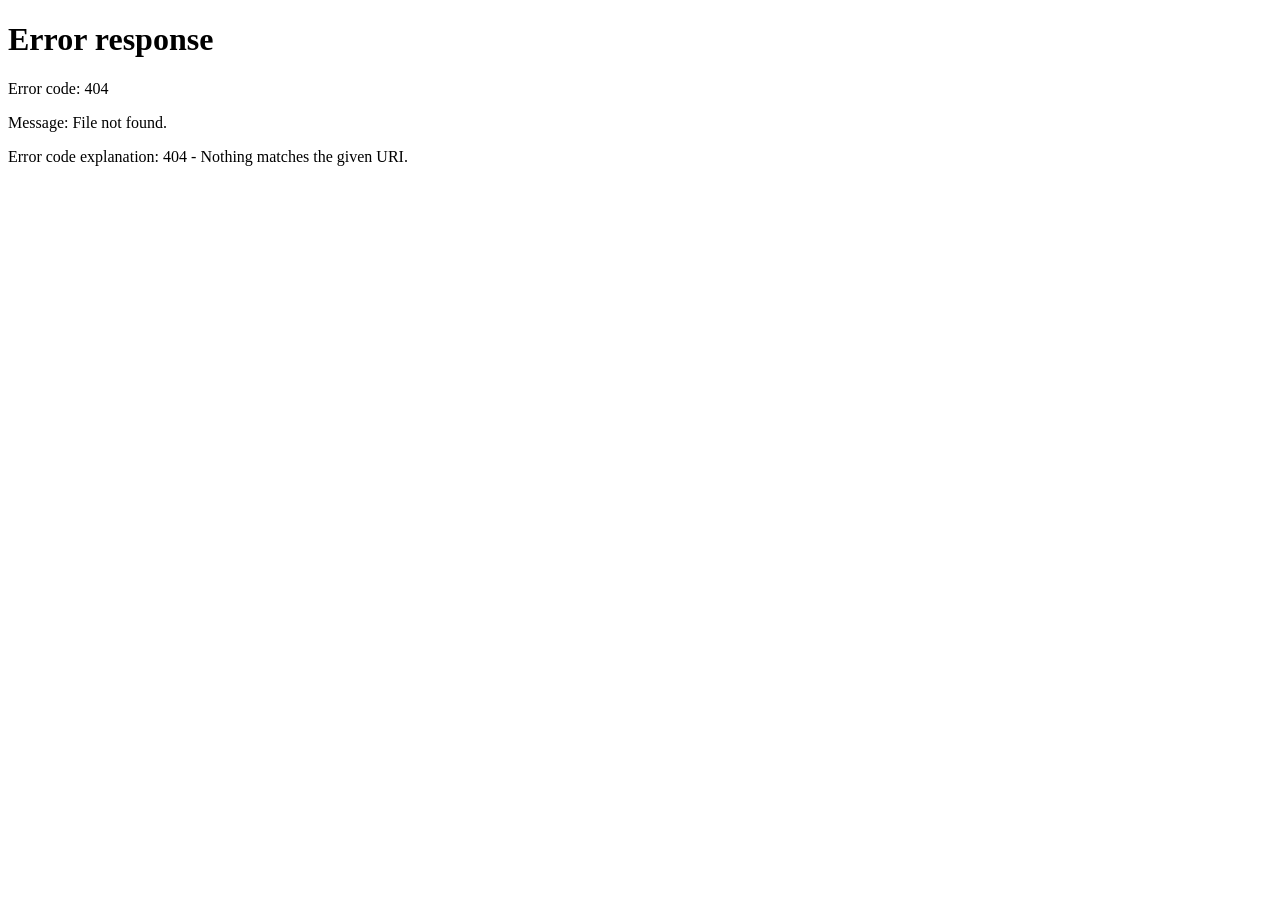
==== commit 1eebc8e1: "Bug Fixed" ====
--- a/dolphin/index.html
+++ b/dolphin/index.html
@@ -1,6 +1,7 @@
 <!DOCTYPE html>
-<html lang="en" data-theme="dark">
+<html lang="en" data-theme="light">
 <head>
+<base href="/">
 <meta charset="UTF-8">
 <meta name="viewport" content="width=device-width, initial-scale=1.0, viewport-fit=cover">
 <title>Dolphin ERP</title>
@@ -9,6 +10,8 @@
   try {
     var p = JSON.parse(localStorage.getItem("dolphin-prefs") || "null");
     if (!p) { var t = localStorage.getItem("dolphin-theme"); if (t) p = {theme:t}; }
+    // Default to light theme for new users (no saved preference)
+    if (!p || !p.theme) { p = p || {}; p.theme = 'light'; }
     if (p) {
       if (p.theme)     document.documentElement.setAttribute("data-theme", p.theme);
       if (p.fontScale) document.documentElement.setAttribute("data-font-scale", p.fontScale);
@@ -19,7 +22,7 @@
 </script>
 <link rel="preconnect" href="https://fonts.googleapis.com">
 <link href="https://fonts.googleapis.com/css2?family=IBM+Plex+Mono:wght@400;500;600&family=Inter:wght@400;500;600;700&display=swap" rel="stylesheet">
-<link rel="stylesheet" href="css/app.css">
+<link rel="stylesheet" href="css/app.css?v=1779682143">
 </head>
 <body>
 
@@ -33,9 +36,13 @@
     <div class="nav-group">Main</div>
     <div class="nav-item" data-page="dashboard" onclick="navigate('/dashboard')"><svg fill="none" stroke="currentColor" viewBox="0 0 24 24"><rect x="3" y="3" width="7" height="7" rx="1" stroke-width="2"/><rect x="14" y="3" width="7" height="7" rx="1" stroke-width="2"/><rect x="3" y="14" width="7" height="7" rx="1" stroke-width="2"/><rect x="14" y="14" width="7" height="7" rx="1" stroke-width="2"/></svg>Dashboard</div>
     <div class="nav-item" data-page="today" onclick="navigate('/today')"><svg fill="none" stroke="currentColor" viewBox="0 0 24 24"><circle cx="12" cy="12" r="10" stroke-width="2"/><path stroke-linecap="round" stroke-linejoin="round" stroke-width="2" d="M12 6v6l4 2"/></svg>Today's Work</div>
+    <div class="nav-item" data-page="past-work" onclick="navigate('/past-work')"><svg fill="none" stroke="currentColor" viewBox="0 0 24 24"><path stroke-linecap="round" stroke-linejoin="round" stroke-width="2" d="M12 8v4l3 3m6-3a9 9 0 11-18 0 9 9 0 0118 0z"/></svg>Past Work</div>
+    <div class="nav-item" data-page="tasks" onclick="navigate('/tasks')"><svg fill="none" stroke="currentColor" viewBox="0 0 24 24"><path stroke-linecap="round" stroke-linejoin="round" stroke-width="2" d="M9 5H7a2 2 0 00-2 2v12a2 2 0 002 2h10a2 2 0 002-2V7a2 2 0 00-2-2h-2M9 5a2 2 0 002 2h2a2 2 0 002-2M9 5a2 2 0 012-2h2a2 2 0 012 2m-6 9l2 2 4-4"/></svg>Staff Tasks</div>
     <div class="nav-item" data-page="upcoming" onclick="navigate('/upcoming')"><svg fill="none" stroke="currentColor" viewBox="0 0 24 24"><path stroke-linecap="round" stroke-linejoin="round" stroke-width="2" d="M8 7V3m8 4V3m-9 8h10M5 21h14a2 2 0 002-2V7a2 2 0 00-2-2H5a2 2 0 00-2 2v12a2 2 0 002 2z"/></svg>Upcoming</div>
     <div class="nav-item" data-page="jobs" onclick="navigate('/jobs')"><svg fill="none" stroke="currentColor" viewBox="0 0 24 24"><path stroke-linecap="round" stroke-linejoin="round" stroke-width="2" d="M9 5H7a2 2 0 00-2 2v12a2 2 0 002 2h10a2 2 0 002-2V7a2 2 0 00-2-2h-2M9 5a2 2 0 002 2h2a2 2 0 002-2M9 5a2 2 0 012-2h2a2 2 0 012 2"/></svg>Jobs</div>
     <div class="nav-item" data-page="orders" onclick="navigate('/orders')"><svg fill="none" stroke="currentColor" viewBox="0 0 24 24"><path stroke-linecap="round" stroke-linejoin="round" stroke-width="2" d="M19 11H5m14 0a2 2 0 012 2v6a2 2 0 01-2 2H5a2 2 0 01-2-2v-6a2 2 0 012-2m14 0V9a2 2 0 00-2-2M5 11V9a2 2 0 012-2m0 0V5a2 2 0 012-2h6a2 2 0 012 2v2M7 7h10"/></svg>Orders</div>
+    <div class="nav-item" data-page="quote" onclick="navigate('/quote')"><svg fill="none" stroke="currentColor" viewBox="0 0 24 24"><path stroke-linecap="round" stroke-linejoin="round" stroke-width="2" d="M9 7h6m0 10v-3m-3 3h.01M9 17h.01M9 14h.01M12 14h.01M15 11h.01M12 11h.01M9 11h.01M7 21h10a2 2 0 002-2V5a2 2 0 00-2-2H7a2 2 0 00-2 2v14a2 2 0 002 2z"/></svg>Estimator</div>
+    <div class="nav-item" data-page="quotations" onclick="navigate('/quotations')"><svg fill="none" stroke="currentColor" viewBox="0 0 24 24"><path stroke-linecap="round" stroke-linejoin="round" stroke-width="2" d="M9 12h6m-6 4h6m2 5H7a2 2 0 01-2-2V5a2 2 0 012-2h5.586a1 1 0 01.707.293l5.414 5.414a1 1 0 01.293.707V19a2 2 0 01-2 2z"/></svg>Quotations</div>
     <div class="nav-item" data-page="schedule" onclick="navigate('/schedule')"><svg fill="none" stroke="currentColor" viewBox="0 0 24 24"><path stroke-linecap="round" stroke-linejoin="round" stroke-width="2" d="M8 7V3m8 4V3m-9 8h10M5 21h14a2 2 0 002-2V7a2 2 0 00-2-2H5a2 2 0 00-2 2v12a2 2 0 002 2z"/></svg>Gantt Schedule</div>
     <div class="nav-item" data-page="capacity" onclick="navigate('/capacity')"><svg fill="none" stroke="currentColor" viewBox="0 0 24 24"><path stroke-linecap="round" stroke-linejoin="round" stroke-width="2" d="M9 19v-6a2 2 0 00-2-2H5a2 2 0 00-2 2v6a2 2 0 002 2h2a2 2 0 002-2zm0 0V9a2 2 0 012-2h2a2 2 0 012 2v10m-6 0a2 2 0 002 2h2a2 2 0 002-2m0 0V5a2 2 0 012-2h2a2 2 0 012 2v14a2 2 0 01-2 2h-2a2 2 0 01-2-2z"/></svg>Capacity</div>
     <div class="nav-item" data-page="floorplan" onclick="navigate('/floorplan')"><svg fill="none" stroke="currentColor" viewBox="0 0 24 24"><path stroke-linecap="round" stroke-linejoin="round" stroke-width="2" d="M3 3h7v7H3zM14 3h7v7h-7zM14 14h7v7h-7zM3 14h7v7H3z"/></svg>Floor Plan</div>
@@ -46,6 +53,7 @@
     <div class="nav-item" data-page="customers" onclick="navigate('/customers')"><svg fill="none" stroke="currentColor" viewBox="0 0 24 24"><path stroke-linecap="round" stroke-linejoin="round" stroke-width="2" d="M16 7a4 4 0 11-8 0 4 4 0 018 0zM12 14a7 7 0 00-7 7h14a7 7 0 00-7-7z"/></svg>Customers</div>
     <div class="nav-item" data-page="reports" onclick="navigate('/reports')"><svg fill="none" stroke="currentColor" viewBox="0 0 24 24"><path stroke-linecap="round" stroke-linejoin="round" stroke-width="2" d="M9 19v-6a2 2 0 00-2-2H5a2 2 0 00-2 2v6a2 2 0 002 2h2a2 2 0 002-2zm0 0V9a2 2 0 012-2h2a2 2 0 012 2v10m-6 0a2 2 0 002 2h2a2 2 0 002-2m0 0V5a2 2 0 012-2h2a2 2 0 012 2v14a2 2 0 01-2 2h-2a2 2 0 01-2-2z"/></svg>Reports</div>
     <div class="nav-item" data-page="settings" onclick="navigate('/settings')"><svg fill="none" stroke="currentColor" viewBox="0 0 24 24"><circle cx="12" cy="12" r="3" stroke-width="2"/><path stroke-linecap="round" stroke-linejoin="round" stroke-width="2" d="M19.4 15a1.65 1.65 0 00.33 1.82l.06.06a2 2 0 01-2.83 2.83l-.06-.06a1.65 1.65 0 00-1.82-.33 1.65 1.65 0 00-1 1.51V21a2 2 0 01-4 0v-.09A1.65 1.65 0 009 19.4a1.65 1.65 0 00-1.82.33l-.06.06a2 2 0 01-2.83-2.83l.06-.06A1.65 1.65 0 004.68 15a1.65 1.65 0 00-1.51-1H3a2 2 0 010-4h.09A1.65 1.65 0 004.6 9a1.65 1.65 0 00-.33-1.82l-.06-.06a2 2 0 012.83-2.83l.06.06A1.65 1.65 0 009 4.68V3a2 2 0 014 0v.09a1.65 1.65 0 001 1.51 1.65 1.65 0 001.82-.33l.06-.06a2 2 0 012.83 2.83l-.06.06A1.65 1.65 0 0019.4 9a1.65 1.65 0 001.51 1H21a2 2 0 010 4h-.09a1.65 1.65 0 00-1.51 1z"/></svg>Settings</div>
+    <div class="nav-item" data-page="users" id="navUsers" style="display:none" onclick="navigate('/users')"><svg fill="none" stroke="currentColor" viewBox="0 0 24 24"><path stroke-linecap="round" stroke-linejoin="round" stroke-width="2" d="M12 4.354a4 4 0 110 5.292M15 21H3v-1a6 6 0 0112 0v1zm0 0h6v-1a6 6 0 00-9-5.197M13 7a4 4 0 11-8 0 4 4 0 018 0z"/></svg>Users</div>
   </nav>
   <div class="sidebar-foot">
     <div class="status-row"><span class="dot" id="statusDot"></span><span id="serverStatus">Connecting...</span></div>
@@ -54,18 +62,75 @@
 
 <main class="main">
   <div class="topbar">
-    <div style="display:flex;align-items:center;min-width:0;gap:4px">
+    <div style="display:flex;align-items:center;min-width:0;gap:4px;flex:1">
       <button class="menu-btn" id="menuBtn" aria-label="Open menu">
         <svg fill="none" stroke="currentColor" viewBox="0 0 24 24"><path stroke-linecap="round" stroke-linejoin="round" stroke-width="2" d="M4 6h16M4 12h16M4 18h16"/></svg>
       </button>
       <div class="topbar-title" id="pageTitle">Dashboard</div>
     </div>
-    <div style="display:flex;align-items:center;gap:8px;flex-shrink:0">
-      <div class="topbar-actions" id="topbarActions"></div>
-      <button class="theme-toggle" id="themeToggle" aria-label="Toggle theme">
-        <svg id="themeIconSun" fill="none" stroke="currentColor" viewBox="0 0 24 24" style="display:none"><circle cx="12" cy="12" r="4" stroke-width="2"/><path stroke-linecap="round" stroke-width="2" d="M12 2v2M12 20v2M4.93 4.93l1.41 1.41M17.66 17.66l1.41 1.41M2 12h2M20 12h2M4.93 19.07l1.41-1.41M17.66 6.34l1.41-1.41"/></svg>
-        <svg id="themeIconMoon" fill="none" stroke="currentColor" viewBox="0 0 24 24"><path stroke-linecap="round" stroke-linejoin="round" stroke-width="2" d="M21 12.79A9 9 0 1 1 11.21 3 7 7 0 0 0 21 12.79z"/></svg>
-      </button>
+    <!-- Page-specific actions (buttons injected by router) -->
+    <div class="topbar-actions" id="topbarActions"></div>
+    <!-- Right-side: bell + user avatar -->
+    <div style="display:flex;align-items:center;gap:6px;flex-shrink:0">
+      <!-- Notification Bell — only for manager/admin -->
+      <div style="position:relative" id="notifBellWrap" style="display:none">
+        <button id="notifBellBtn" onclick="toggleNotifPanel()"
+          style="position:relative;background:none;border:none;cursor:pointer;
+                 padding:5px;border-radius:8px;color:var(--text);display:flex;
+                 align-items:center;justify-content:center;width:36px;height:36px"
+          title="Notifications">
+          <svg xmlns="http://www.w3.org/2000/svg" width="22" height="22" viewBox="0 0 24 24"
+               fill="none" stroke="currentColor" stroke-width="2" stroke-linecap="round" stroke-linejoin="round">
+            <path d="M18 8A6 6 0 0 0 6 8c0 7-3 9-3 9h18s-3-2-3-9"/>
+            <path d="M13.73 21a2 2 0 0 1-3.46 0"/>
+          </svg>
+          <span id="notifBadge"
+            style="display:none;position:absolute;top:2px;right:2px;
+                   background:var(--red,#DC2626);color:#fff;border-radius:50%;
+                   width:16px;height:16px;font-size:10px;font-weight:700;
+                   line-height:16px;text-align:center;pointer-events:none">0</span>
+        </button>
+        <!-- Notification Panel -->
+        <div id="notifPanel"
+          style="display:none;position:fixed;right:12px;top:56px;width:360px;max-width:calc(100vw - 24px);
+                 max-height:480px;overflow-y:auto;
+                 background:var(--card);border:1px solid var(--border);border-radius:12px;
+                 z-index:9100;box-shadow:0 8px 32px rgba(0,0,0,.25)">
+          <div style="display:flex;justify-content:space-between;align-items:center;
+                      padding:12px 14px 8px;border-bottom:1px solid var(--border);position:sticky;top:0;
+                      background:var(--card)">
+            <div style="font-size:13px;font-weight:700">Notifications</div>
+            <div style="display:flex;gap:8px">
+              <button onclick="markAllNotifsRead()"
+                style="font-size:11px;color:var(--muted);background:none;border:none;cursor:pointer;padding:2px 6px">
+                Mark all read
+              </button>
+              <button onclick="toggleNotifPanel()"
+                style="background:none;border:none;cursor:pointer;color:var(--muted);font-size:16px;line-height:1;padding:2px 4px">✕</button>
+            </div>
+          </div>
+          <div id="notifList" style="padding:4px 0">
+            <div style="padding:20px;text-align:center;color:var(--muted);font-size:13px">Loading…</div>
+          </div>
+        </div>
+      </div>
+      <!-- User menu — avatar button with dropdown -->
+      <div style="position:relative" id="userMenuWrap">
+        <button id="userMenuBtn" onclick="toggleUserMenu()"
+          style="display:none;background:var(--accent);color:#000;border:none;border-radius:50%;
+                 width:34px;height:34px;font-size:14px;font-weight:700;cursor:pointer;
+                 flex-shrink:0;display:none;align-items:center;justify-content:center" title="Account">
+          <span id="userInitial">A</span>
+        </button>
+        <div id="userMenu" style="display:none;position:fixed;right:12px;top:56px;
+             background:var(--card);border:1px solid var(--border);border-radius:12px;
+             padding:8px;min-width:180px;z-index:9000;box-shadow:0 8px 32px rgba(0,0,0,.22)">
+          <div id="userMenuName" style="padding:8px 12px 10px;font-size:13px;font-weight:600;
+               color:var(--text);border-bottom:1px solid var(--border);margin-bottom:6px"></div>
+          <button onclick="navigate('/settings');toggleUserMenu()" class="umenu-item">⚙ Preferences</button>
+          <button onclick="authLogout()" class="umenu-item" style="color:#DC2626">↩ Sign out</button>
+        </div>
+      </div>
     </div>
   </div>
   <div class="content" id="content"><div class="page-loading"><div class="spinner"></div></div></div>
@@ -94,34 +159,44 @@
 
 <div id="toast"></div>
 
+<!-- Auth (must be first — api.js depends on authGetToken) -->
+<script src="js/auth.js?v=1779682143"></script>
 <!-- Foundation -->
-<script src="js/api.js"></script>
-<script src="js/utils.js"></script>
-<script src="js/router.js"></script>
+<script src="js/api.js?v=1779682143"></script>
+<script src="js/utils.js?v=1779682143"></script>
+<script src="js/router.js?v=1779682143"></script>
 
 <!-- Pages -->
-<script src="js/pages/dashboard.js"></script>
-<script src="js/pages/today.js"></script>
-<script src="js/pages/upcoming.js"></script>
-<script src="js/pages/jobs.js"></script>
-<script src="js/pages/orders.js"></script>
-<script src="js/pages/schedule.js"></script>
-<script src="js/pages/capacity.js"></script>
-<script src="js/pages/floorplan.js"></script>
-<script src="js/pages/routings.js"></script>
-<script src="js/pages/machines.js"></script>
-<script src="js/pages/workers.js"></script>
-<script src="js/pages/customers.js"></script>
-<script src="js/pages/reports.js"></script>
-<script src="js/pages/settings.js"></script>
-<script src="js/pages/routing_stats.js"></script>
+<script src="js/pages/dashboard.js?v=1779682143"></script>
+<script src="js/pages/today.js?v=1779682143"></script>
+<script src="js/pages/upcoming.js?v=1779682143"></script>
+<script src="js/pages/jobs.js?v=1779682143"></script>
+<script src="js/pages/orders.js?v=1779682143"></script>
+<script src="js/pages/assembly_order.js?v=1"></script>
+<script src="js/pages/past_work.js?v=1"></script>
+<script src="js/pages/quotations.js?v=1779682143"></script>
+<script src="js/pages/quote.js?v=1779682143"></script>
+<script src="js/pages/schedule.js?v=1779682143"></script>
+<script src="js/pages/capacity.js?v=1779682143"></script>
+<script src="js/pages/floorplan.js?v=1779682143"></script>
+<script src="js/pages/routings.js?v=1779682143"></script>
+<script src="js/pages/machines.js?v=1779682143"></script>
+<script src="js/pages/workers.js?v=1779682143"></script>
+<script src="js/pages/tasks.js?v=1779682143"></script>
+<script src="js/pages/customers.js?v=1779682143"></script>
+<script src="js/pages/reports.js?v=1779682143"></script>
+<script src="js/pages/settings.js?v=1779682143"></script>
+<script src="js/pages/routing_stats.js?v=1779682143"></script>
+<script src="js/pages/users.js?v=1779682143"></script>
 
 <!-- Full-page editors -->
-<script src="js/editors/routing_editor.js"></script>
-<script src="js/editors/order_editor.js"></script>
+<script src="js/editors/routing_editor.js?v=1779682143"></script>
+<script src="js/editors/order_editor.js?v=1779682143"></script>
+<script src="js/editors/job_editor.js?v=1779682143"></script>
 
 <!-- App bootstrap (last) -->
-<script src="js/app.js"></script>
-
+<script src="js/app.js?v=1779682143"></script>
+
+<script src="js/notifications.js?v=1"></script>
 </body>
 </html>
--- a/dolphin/css/app.css
+++ b/dolphin/css/app.css
@@ -146,14 +146,15 @@
 /* ===================== MAIN ===================== */
 .main{margin-left:232px;flex:1;display:flex;flex-direction:column;min-width:0}
 .topbar{
-  min-height:60px;background:var(--surface);
+  min-height:56px;background:var(--surface);
   border-bottom:1px solid var(--border);
   display:flex;align-items:center;justify-content:space-between;
-  padding:0 28px;position:sticky;top:0;z-index:50;gap:14px;
+  padding:0 20px;position:sticky;top:0;z-index:500;gap:8px;
   flex-wrap:nowrap;
 }
-.topbar-title{font-size:18px;font-weight:600;letter-spacing:-.01em;white-space:nowrap}
-.topbar-actions{display:flex;gap:8px;align-items:center;flex-shrink:0}
+.topbar-title{font-size:18px;font-weight:600;letter-spacing:-.01em;
+  white-space:nowrap;overflow:hidden;text-overflow:ellipsis;min-width:0}
+.topbar-actions{display:flex;gap:6px;align-items:center;flex-shrink:1}
 .theme-toggle{
   background:transparent;border:1px solid var(--border);
   color:var(--text-soft);padding:7px 9px;border-radius:var(--r-sm);
@@ -162,6 +163,12 @@
 }
 .theme-toggle:hover{background:var(--row-hover);color:var(--text)}
 .theme-toggle svg{width:17px;height:17px}
+.umenu-item{
+  display:block;width:100%;text-align:left;padding:9px 12px;font-size:13px;
+  background:none;border:none;color:var(--text);cursor:pointer;border-radius:8px;
+  transition:background .1s;
+}
+.umenu-item:hover{background:var(--surface)}
 .content{padding:24px 28px 40px;flex:1;min-width:0}
 
 /* ===================== STATS ===================== */
@@ -605,24 +612,32 @@
   .op-line>*:nth-child(n+3){grid-column:2}
 }
 @media (max-width:640px){
+  .topbar{padding:0 12px;gap:6px}
+  .topbar-title{font-size:15px}
   .stats-grid{grid-template-columns:repeat(2,1fr)}
   .stat-value{font-size:22px}
   .form-row.cols-2,.form-row.cols-3{grid-template-columns:1fr}
   .detail-grid{grid-template-columns:1fr}
   .modal-body,.modal-hdr,.modal-footer{padding-left:16px;padding-right:16px}
-  .topbar-actions{gap:4px}
-  .topbar-actions .btn{padding:7px 10px;font-size:12px}
+  .topbar-actions{gap:4px;flex-shrink:1}
+  /* Shorten button text on mobile via hiding text — keep only icon part if any */
+  .topbar-actions .btn{padding:6px 9px;font-size:12px;white-space:nowrap}
+  /* Hide long labels, show short ones in topbar buttons on small screens */
+  .topbar-actions .btn-label-long{display:none}
+  .topbar-actions .btn-label-short{display:inline!important}
   .card-hdr{flex-wrap:wrap}
   /* Today op row stacks completely on phone */
   .today-op-time{flex-basis:100%;font-size:12px}
   .today-op-status{flex-basis:auto}
   .today-op-actions{flex-basis:100%;justify-content:flex-start}
-  /* Hide secondary topbar info on small screens to prevent overlap */
+  /* Hide timestamp on small screens */
   #todayTs{display:none}
   /* Settings page on phone */
   .pref-row{flex-direction:column;align-items:stretch;gap:10px}
-}
-</style>
+  /* Editor pages */
+  .editor-body{padding:14px 16px!important}
+  .editor-footer{padding:12px 16px!important}
+}
 
 /* ============================================================
    EDITOR PAGES — Full-page editors (Routing, Order)
@@ -893,3 +908,334 @@
   /* Hide IST clock text in topbar on small screens */
   .logo-tz { display: none; }
 }
+
+/* ============================================================
+   MOBILE-FIRST RESPONSIVE UPGRADE
+   iPhone 12 mini (375px) — Zero horizontal scrolling
+   All rules here LAYER ON TOP of existing styles above.
+   Desktop (≥641px) is completely unchanged.
+   ============================================================ */
+
+/* ── Prevent iOS auto-zoom on input focus ─────────────────── */
+@media (max-width: 640px) {
+  input[type="text"],
+  input[type="email"],
+  input[type="number"],
+  input[type="date"],
+  input[type="time"],
+  input[type="datetime-local"],
+  select,
+  textarea {
+    font-size: 16px !important;
+  }
+}
+
+/* ── Today page: show/hide mobile vs desktop views ─────────── */
+.today-mobile-view  { display: block; }
+.today-desktop-view { display: none;  }
+
+@media (min-width: 641px) {
+  .today-mobile-view  { display: none;  }
+  .today-desktop-view { display: grid; grid-template-columns: repeat(auto-fill, minmax(480px, 1fr)); gap: 14px; }
+}
+
+/* ── Capacity page: show/hide mobile vs desktop views ───────── */
+.capacity-mobile  { display: block; }
+.capacity-desktop { display: none;  }
+
+@media (min-width: 641px) {
+  .capacity-mobile  { display: none;  }
+  .capacity-desktop { display: block; }
+}
+
+/* ── Core mobile layout fixes ───────────────────────────────── */
+@media (max-width: 640px) {
+
+  /* Topbar: tighter padding, smaller title */
+  .topbar {
+    padding: 0 10px;
+    gap: 4px;
+    min-height: 52px;
+  }
+  .topbar-title {
+    font-size: 15px;
+    max-width: calc(100vw - 160px);
+  }
+  .topbar-actions {
+    gap: 4px;
+    flex-shrink: 0;
+    max-width: none;
+  }
+  .topbar-actions .btn {
+    padding: 6px 8px;
+    font-size: 12px;
+    white-space: nowrap;
+    min-height: 36px;
+  }
+  /* Hide long button labels, keep short ones */
+  .btn-label-long  { display: none !important; }
+  .btn-label-short { display: inline !important; }
+
+  /* Content area */
+  .content {
+    padding: 14px 12px 80px;
+  }
+
+  /* Stats grid: 2 columns */
+  .stats-grid {
+    grid-template-columns: repeat(2, 1fr) !important;
+    gap: 10px;
+    margin-bottom: 14px;
+  }
+  .stat-card {
+    padding: 12px 14px;
+  }
+  .stat-value {
+    font-size: 22px !important;
+  }
+  .stat-label {
+    font-size: 11px;
+  }
+
+  /* Card header: wrap on mobile */
+  .card-hdr {
+    padding: 12px 14px;
+    flex-wrap: wrap;
+    gap: 8px;
+  }
+  .card-body {
+    padding: 12px 14px;
+  }
+
+  /* Form rows: all single column */
+  .form-row.cols-2,
+  .form-row.cols-3 {
+    grid-template-columns: 1fr !important;
+  }
+
+  /* Modal: bottom sheet style */
+  .modal-overlay {
+    align-items: flex-end;
+    padding: 0;
+  }
+  .modal {
+    width: 100%;
+    max-width: 100%;
+    border-radius: 16px 16px 0 0;
+    max-height: 90vh;
+  }
+  .modal-hdr,
+  .modal-body,
+  .modal-footer {
+    padding-left: 16px;
+    padding-right: 16px;
+  }
+  .modal-footer {
+    flex-wrap: wrap;
+    gap: 8px;
+  }
+  .modal-footer button {
+    flex: 1;
+    min-width: 100px;
+    min-height: 44px;
+  }
+
+  /* Editor pages */
+  .editor-header { padding: 14px 14px 12px; }
+  .editor-body   { padding: 14px 14px; }
+  .editor-footer { padding: 10px 14px; flex-wrap: wrap; }
+  .editor-title  { font-size: 17px; }
+
+  /* Settings prefs: stack */
+  .pref-row {
+    flex-direction: column;
+    gap: 10px;
+  }
+
+  /* Detail grid: single column */
+  .detail-grid {
+    grid-template-columns: 1fr !important;
+    gap: 10px;
+  }
+
+  /* Op-line in job detail: stack */
+  .op-line {
+    grid-template-columns: 30px 1fr !important;
+    gap: 4px;
+  }
+  .op-line > *:nth-child(n+3) {
+    grid-column: 2;
+  }
+
+  /* Workers grid: full width */
+  #workersGrid {
+    grid-template-columns: 1fr !important;
+  }
+
+  /* Jobs row: allow wrapping text instead of truncation */
+  .job-main-row {
+    flex-wrap: wrap;
+    gap: 6px;
+    padding: 10px 12px;
+  }
+  .jcol {
+    white-space: normal;
+    word-break: break-word;
+  }
+  /* On mobile, stack less important columns */
+  .jcol-cust,
+  .jcol-cr,
+  .jcol-due {
+    flex: 1 1 auto;
+    min-width: 80px;
+  }
+  .jcol-actions {
+    flex: 0 0 100%;
+    text-align: left;
+    display: flex;
+    flex-wrap: wrap;
+    gap: 6px;
+    margin-top: 4px;
+  }
+  .jcol-actions .btn {
+    min-height: 36px;
+    font-size: 12px;
+  }
+
+  /* Customers table: hide less critical columns */
+  #customersTable th:nth-child(3),
+  #customersTable td:nth-child(3),
+  #customersTable th:nth-child(4),
+  #customersTable td:nth-child(4) {
+    display: none;
+  }
+  #customersTable th,
+  #customersTable td {
+    padding: 9px 10px;
+    font-size: 13px;
+  }
+
+  /* Confirm box: full width on mobile */
+  .confirm-box {
+    width: calc(100vw - 32px);
+    max-width: none;
+    padding: 20px;
+    margin: 0 16px;
+  }
+
+  /* Toast: bottom center on mobile */
+  #toast {
+    bottom: 72px;
+    right: 12px;
+    left: 12px;
+    max-width: none;
+    font-size: 13px;
+  }
+
+  /* Hide IST clock */
+  .logo-tz,
+  #istClock {
+    display: none;
+  }
+
+  /* Button touch targets: minimum 44px */
+  .btn {
+    min-height: 36px;
+  }
+  .btn-primary,
+  .btn-secondary,
+  .btn-danger,
+  .btn-success {
+    min-height: 40px;
+  }
+
+  /* Bottom nav add extra bottom padding */
+  .content {
+    padding-bottom: 80px;
+  }
+
+  /* Prevent outer page scroll on modals */
+  body.modal-open {
+    overflow: hidden;
+  }
+
+  /* Worker availability table in modal: scrollable on mobile */
+  .modal-body > div[style*="overflow-x:auto"] {
+    -webkit-overflow-scrolling: touch;
+  }
+
+  /* Quote/Report wide tables: allow horizontal scroll in a constrained box */
+  .allow-scroll-mobile {
+    overflow-x: auto;
+    -webkit-overflow-scrolling: touch;
+    max-width: 100%;
+    border-radius: var(--r-md);
+  }
+  .allow-scroll-mobile::-webkit-scrollbar {
+    height: 4px;
+  }
+  .allow-scroll-mobile::-webkit-scrollbar-thumb {
+    background: var(--border-strong);
+    border-radius: 2px;
+  }
+
+  /* Make filter controls in card headers wrap */
+  .card-hdr > div:last-child {
+    flex-wrap: wrap;
+    gap: 6px;
+  }
+  .card-hdr select,
+  .card-hdr input {
+    width: 100%;
+    min-width: 0;
+  }
+
+  /* Routings page, op editor rows */
+  .op-ed-row {
+    flex-wrap: wrap;
+    gap: 6px;
+  }
+  .op-ed-row > * {
+    min-width: 0;
+    flex-shrink: 1;
+  }
+
+}
+
+/* ── Small phones & tablets: sidebar hidden, wider padding ──── */
+@media (max-width: 980px) {
+  .menu-btn { display: inline-flex !important; }
+  .sidebar  { transform: translateX(-100%); box-shadow: var(--shadow-lg); }
+  .sidebar.open { transform: translateX(0); }
+  .main     { margin-left: 0 !important; }
+  .logo-tz  { display: none; }
+}
+
+/* ── Desktop: restore sidebar + full padding ────────────────── */
+@media (min-width: 981px) {
+  .menu-btn { display: none !important; }
+  .sidebar  { transform: translateX(0) !important; box-shadow: none; }
+  .main     { margin-left: 232px; }
+  .topbar   { padding: 0 24px; }
+  .content  { padding: 24px 28px 40px; }
+  .stats-grid { grid-template-columns: repeat(auto-fit, minmax(200px, 1fr)); }
+  .detail-grid { grid-template-columns: repeat(4, 1fr); }
+  .form-row.cols-2 { grid-template-columns: 1fr 1fr; }
+  .form-row.cols-3 { grid-template-columns: 1fr 1fr 1fr; }
+  .modal-overlay { align-items: center; justify-content: center; padding: 24px; }
+  .modal { width: auto; max-width: 700px; border-radius: var(--r-xl); }
+  #workersGrid { grid-template-columns: repeat(auto-fill, minmax(340px, 1fr)); }
+}
+
+/* ── SIDEBAR z-index fix on mobile ──────────────────────────────────────────
+   When sidebar is open it must sit above the topbar so the logo isn't clipped
+   by the hamburger button. On desktop z-index doesn't matter (sidebar beside topbar). */
+@media (max-width: 980px) {
+  .sidebar {
+    z-index: 600;
+  }
+  /* Backdrop must be between sidebar and page content, below sidebar */
+  .sidebar-backdrop {
+    z-index: 590;
+  }
+}
